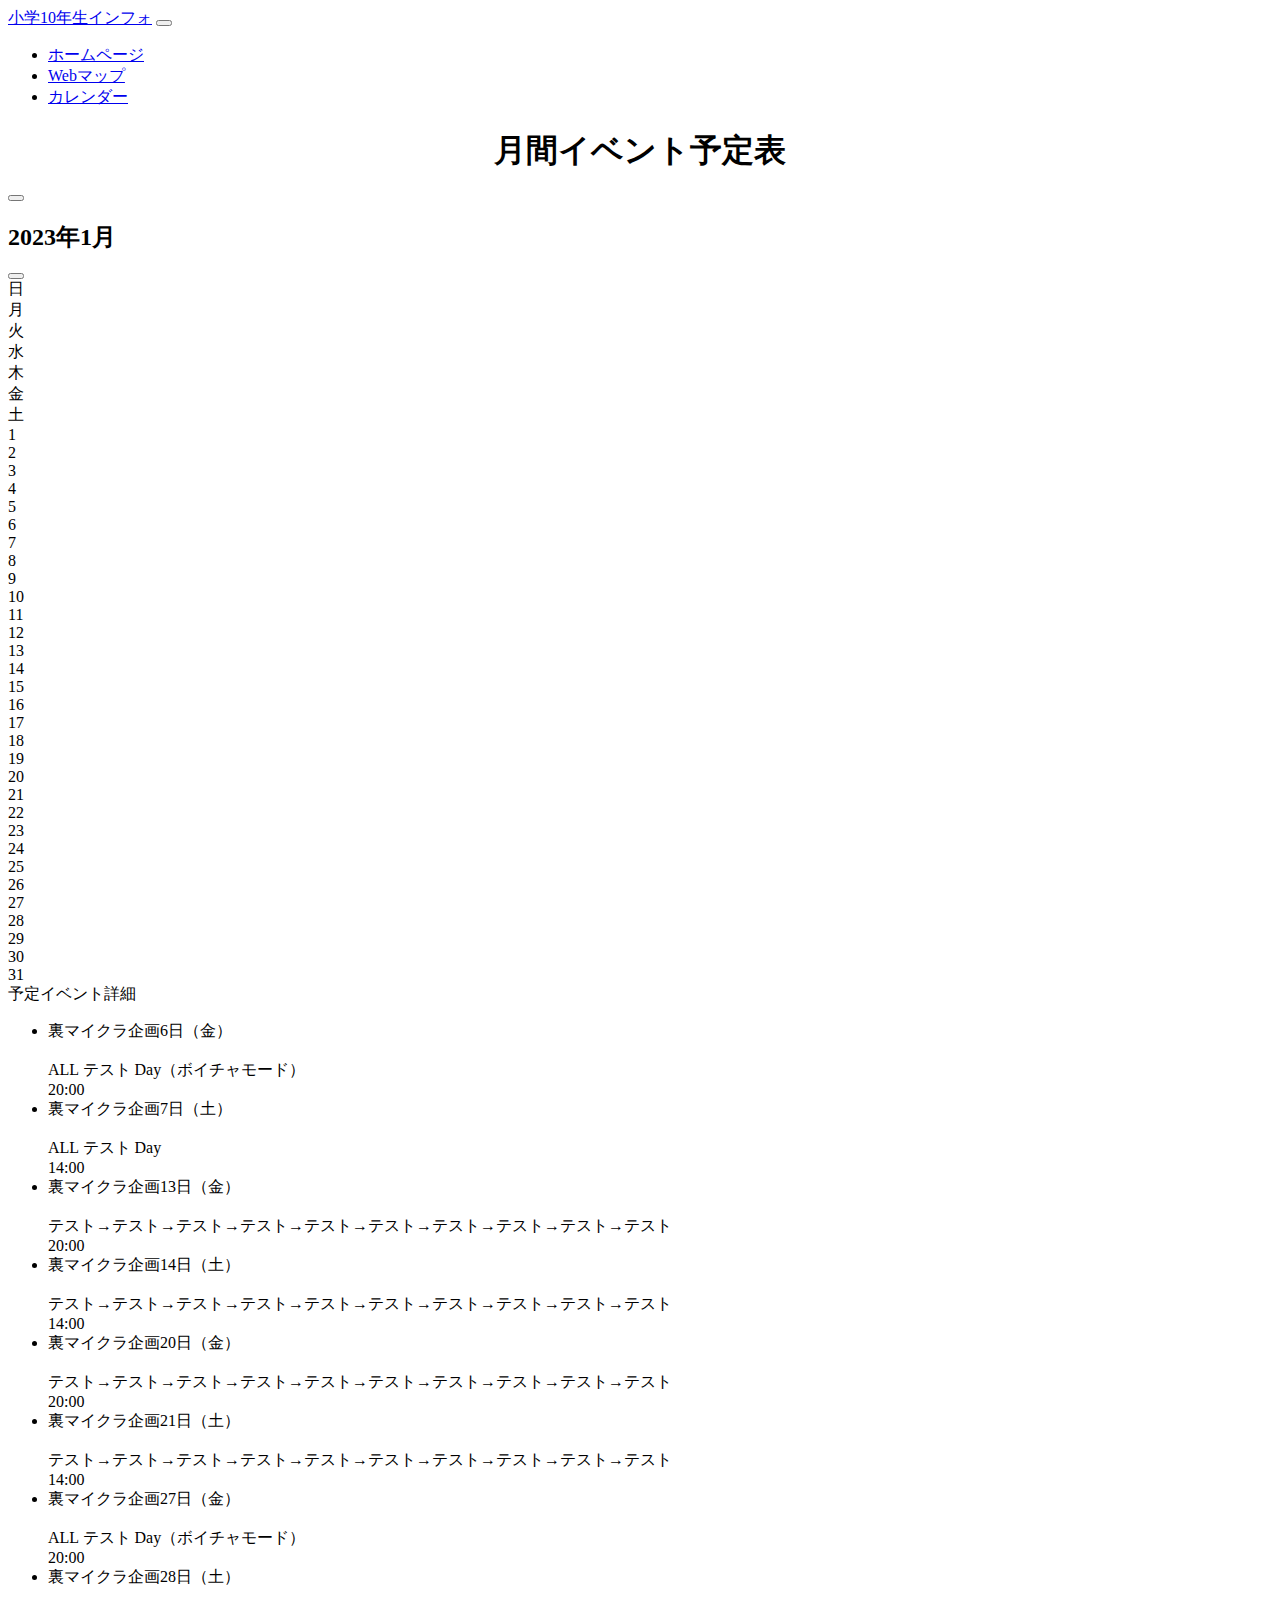
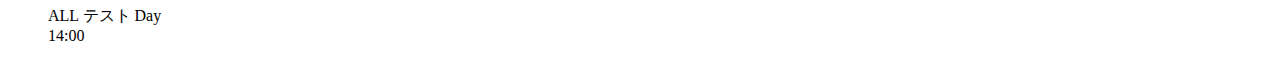
==== calendar/calendar.html @ 7576710d "Create calendar.html" ====
<html lang="jp">

<head>
    <meta charset="UTF-8">
    <meta name="viewport" content="width=device-width, initial-scale=1.0">
    <meta http-equiv="X-UA-Compatible" content="ie=edge">
    <title>小学10年生イベントカレンダー</title>
    <link rel="stylesheet" href="https://stackpath.bootstrapcdn.com/bootstrap/4.5.0/css/bootstrap.min.css"
        integrity="sha384-9aIt2nRpC12Uk9gS9baDl411NQApFmC26EwAOH8WgZl5MYYxFfc+NcPb1dKGj7Sk" crossorigin="anonymous">
    <link href="https://cdn.jsdelivr.net/npm/bootstrap@5.0.0-beta1/dist/css/bootstrap.min.css" rel="stylesheet"
        integrity="sha384-giJF6kkoqNQ00vy+HMDP7azOuL0xtbfIcaT9wjKHr8RbDVddVHyTfAAsrekwKmP1" crossorigin="anonymous">
    <link rel="stylesheet" href="./css/cal.css">
    <meta name="viewport" content="width=device-width, initial-scale=1">
</head>

<body>
    <nav class="navbar navbar-expand-lg navbar-dark bg-dark">
        <div class="container-fluid">
            <a class="navbar-brand" href="https://kaitokid3rd.github.io/app.10th-grade/">小学10年生インフォ</a>
            <button class="navbar-toggler" type="button" data-bs-toggle="collapse"
                data-bs-target="#navbarSupportedContent" aria-controls="navbarSupportedContent" aria-expanded="false"
                aria-label="Toggle navigation">
                <span class="navbar-toggler-icon"></span>
            </button>
            <div class="collapse navbar-collapse" id="navbarSupportedContent">
                <ul class="navbar-nav me-auto mb-2 mb-lg-0">
                    <li class="nav-item">
                        <a class="nav-link" href="https://ratami.com">ホームページ</a>
                    </li>
                    <li class="nav-item">
                        <a class="nav-link" href="https://map.ratami.com">Webマップ</a>
                    </li>
                    <li class="nav-item">
                        <a class="nav-link" href="https://app.ratami.com/calendar/calendar.html">カレンダー</a>
                    </li>
                </ul>
            </div>
        </div>
    </nav>
    <div class="main-container-wrapper">
        <main>
            <h1
                style="color:black; text-align:center;font-size: 2rem;   -webkit-font-smoothing: antialiased; font-family: 'Montserrat', sans-serif; text-rendering: optimizeLegibility;">
                月間イベント予定表</h1>
            <div class="calendar-container">
                <div class="calendar-container__header"><button
                        class="calendar-container__btn calendar-container__btn--left" title="Previous"><i
                            class="icon ion-ios-arrow-back"></i></button>
                    <h2 class="calendar-container__title">2023年1月</h2><button
                        class="calendar-container__btn calendar-container__btn--right" title="Next"><i
                            class="icon ion-ios-arrow-forward"></i></button>
                </div>
                <div class="calendar-container__body">
                    <div class="calendar-table">
                        <div class="calendar-table__header">
                            <div class="calendar-table__row">
                                <div class="calendar-table__col">日</div>
                                <div class="calendar-table__col">月</div>
                                <div class="calendar-table__col">火</div>
                                <div class="calendar-table__col">水</div>
                                <div class="calendar-table__col">木</div>
                                <div class="calendar-table__col">金</div>
                                <div class="calendar-table__col">土</div>
                            </div>
                        </div>
                        <div class="calendar-table__body">
                            <div class="calendar-table__row">
                                <div class="calendar-table__col">
                                    <div class="calendar-table__item"><span>1</span></div>
                                </div>
                                <div class="calendar-table__col">
                                    <div class="calendar-table__item"><span>2</span></div>
                                </div>
                                <div class="calendar-table__col">
                                    <div class="calendar-table__item"><span>3</span></div>
                                </div>
                                <div class="calendar-table__col">
                                    <div class="calendar-table__item"><span>4</span></div>
                                </div>
                                <div class="calendar-table__col">
                                    <div class="calendar-table__item"><span>5</span></div>
                                </div>
                                <div class="calendar-table__col  calendar-table__event">
                                    <div class="calendar-table__item" data-toggle="modal" data-target="#modal6">
                                        <span>6</span></div>
                                </div>
                                <div class="calendar-table__col  calendar-table__event">
                                    <div class="calendar-table__item" data-toggle="modal" data-target="#modal7">
                                        <span>7</span></div>
                                </div>
                            </div>
                            <div class="calendar-table__row">
                                <div class="calendar-table__col">
                                    <div class="calendar-table__item"><span>8</span></div>
                                </div>
                                <div class="calendar-table__col">
                                    <div class="calendar-table__item"><span>9</span></div>
                                </div>
                                <div class="calendar-table__col">
                                    <div class="calendar-table__item"><span>10</span></div>
                                </div>
                                <div class="calendar-table__col">
                                    <div class="calendar-table__item"><span>11</span></div>
                                </div>
                                <div class="calendar-table__col">
                                    <div class="calendar-table__item"><span>12</span></div>
                                </div>
                                <div class="calendar-table__col  calendar-table__event">
                                    <div class="calendar-table__item" data-toggle="modal" data-target="#modal13">
                                        <span>13</span></div>
                                </div>
                                <div class="calendar-table__col  calendar-table__event">
                                    <div class="calendar-table__item" data-toggle="modal" data-target="#modal14">
                                        <span>14</span></div>
                                </div>
                            </div>
                            <div class="calendar-table__row">
                                <div class="calendar-table__col">
                                    <div class="calendar-table__item"><span>15</span></div>
                                </div>
                                <div class="calendar-table__col">
                                    <div class="calendar-table__item"><span>16</span></div>
                                </div>
                                <div class="calendar-table__col">
                                    <div class="calendar-table__item"><span>17</span></div>
                                </div>
                                <div class="calendar-table__col">
                                    <div class="calendar-table__item"><span>18</span></div>
                                </div>
                                <div class="calendar-table__col">
                                    <div class="calendar-table__item"><span>19</span></div>
                                </div>
                                <div class="calendar-table__col  calendar-table__event">
                                    <div class="calendar-table__item" data-toggle="modal" data-target="#modal20">
                                        <span>20</span></div>
                                </div>
                                <div class="calendar-table__col  calendar-table__event">
                                    <div class="calendar-table__item" data-toggle="modal" data-target="#modal21">
                                        <span>21</span></div>
                                </div>
                            </div>
                            <div class="calendar-table__row">
                                <div class="calendar-table__col">
                                    <div class="calendar-table__item"><span>22</span></div>
                                </div>
                                <div class="calendar-table__col">
                                    <div class="calendar-table__item"><span>23</span></div>
                                </div>
                                <div class="calendar-table__col">
                                    <div class="calendar-table__item"><span>24</span></div>
                                </div>
                                <div class="calendar-table__col">
                                    <div class="calendar-table__item"><span>25</span></div>
                                </div>
                                <div class="calendar-table__col">
                                    <div class="calendar-table__item"><span>26</span></div>
                                </div>
                                <div class="calendar-table__col  calendar-table__event">
                                    <div class="calendar-table__item" data-toggle="modal" data-target="#modal27">
                                        <span>27</span></div>
                                </div>
                                <div class="calendar-table__col  calendar-table__event">
                                    <div class="calendar-table__item" data-toggle="modal" data-target="#modal28">
                                        <span>28</span></div>
                                </div>
                            </div>
                            <div class="calendar-table__row">
                                <div class="calendar-table__col">
                                    <div class="calendar-table__item"><span>29</span></div>
                                </div>
                                <div class="calendar-table__col">
                                    <div class="calendar-table__item"><span>30</span></div>
                                </div>
                                <div class="calendar-table__col">
                                    <div class="calendar-table__item"><span>31</span></div>
                                </div>
                                <div class="calendar-table__col">
                                    <div class="calendar-table__item"><span></span></div>
                                </div>
                                <div class="calendar-table__col">
                                    <div class="calendar-table__item"><span></span></div>
                                </div>
                                <div class="calendar-table__col">
                                    <div class="calendar-table__item"><span></span></div>
                                </div>
                                <div class="calendar-table__col">
                                    <div class="calendar-table__item"><span></span></div>
                                </div>
                            </div>
                            <div class="calendar-table__row"></div>
                        </div>
                    </div>
                </div>
            </div>
            <div class="events-container"><span class="events__title">予定イベント詳細</span>
                <ul class="events__list">
                    <li class="events__item">
                        <div class="events__item--left"><span class="events__name"> 裏マイクラ企画</span><span
                                class="events__date">6日（金）<br><br>ALL テスト Day（ボイチャモード）</span></div><span
                            class="events__tag">20:00</span>
                    </li>
                    <li class="events__item">
                        <div class="events__item--left"><span class="events__name"> 裏マイクラ企画</span><span
                                class="events__date">7日（土）<br><br>ALL テスト Day</span></div><span
                            class="events__tag">14:00</span>
                    </li>
                    <li class="events__item">
                        <div class="events__item--left"><span class="events__name"> 裏マイクラ企画</span><span
                                class="events__date">13日（金）<br><br>テスト→テスト→テスト→テスト→テスト→テスト→テスト→テスト→テスト→テスト</span></div>
                        <span class="events__tag">20:00</span>
                    </li>
                    <li class="events__item">
                        <div class="events__item--left"><span class="events__name"> 裏マイクラ企画</span><span
                                class="events__date">14日（土）<br><br>テスト→テスト→テスト→テスト→テスト→テスト→テスト→テスト→テスト→テスト</span></div>
                        <span class="events__tag">14:00</span>
                    </li>
                    <li class="events__item">
                        <div class="events__item--left"><span class="events__name"> 裏マイクラ企画</span><span
                                class="events__date">20日（金）<br><br>テスト→テスト→テスト→テスト→テスト→テスト→テスト→テスト→テスト→テスト</span></div><span
                            class="events__tag">20:00</span>
                    </li>
                    <li class="events__item">
                        <div class="events__item--left"><span class="events__name"> 裏マイクラ企画</span><span
                                class="events__date">21日（土）<br><br>テスト→テスト→テスト→テスト→テスト→テスト→テスト→テスト→テスト→テスト</span></div>
                        <span class="events__tag">14:00</span>
                    </li>
                    <li class="events__item">
                        <div class="events__item--left"><span class="events__name"> 裏マイクラ企画</span><span
                                class="events__date">27日（金）<br><br>ALL テスト Day（ボイチャモード）</span></div><span
                            class="events__tag">20:00</span>
                    </li>
                    <li class="events__item">
                        <div class="events__item--left"><span class="events__name"> 裏マイクラ企画</span><span
                                class="events__date">28日（土）<br><br>ALL テスト Day</span></div><span
                            class="events__tag">14:00</span>
                    </li>
                </ul>
            </div>
        </main>
    </div>
    <script src="https://cdn.jsdelivr.net/npm/bootstrap@5.0.0-beta1/dist/js/bootstrap.bundle.min.js"
        integrity="sha384-ygbV9kiqUc6oa4msXn9868pTtWMgiQaeYH7/t7LECLbyPA2x65Kgf80OJFdroafW" crossorigin="anonymous"
        type="e45af5068cc6cfed7829a594-text/javascript"></script>
    <script src="https://code.jquery.com/jquery-3.5.1.slim.min.js"
        integrity="sha384-DfXdz2htPH0lsSSs5nCTpuj/zy4C+OGpamoFVy38MVBnE+IbbVYUew+OrCXaRkfj" crossorigin="anonymous"
        type="e45af5068cc6cfed7829a594-text/javascript"></script>
    <script src="https://cdn.jsdelivr.net/npm/popper.js@1.16.0/dist/umd/popper.min.js"
        integrity="sha384-Q6E9RHvbIyZFJoft+2mJbHaEWldlvI9IOYy5n3zV9zzTtmI3UksdQRVvoxMfooAo" crossorigin="anonymous"
        type="e45af5068cc6cfed7829a594-text/javascript"></script>
    <script src="https://stackpath.bootstrapcdn.com/bootstrap/4.5.0/js/bootstrap.min.js"
        integrity="sha384-OgVRvuATP1z7JjHLkuOU7Xw704+h835Lr+6QL9UvYjZE3Ipu6Tp75j7Bh/kR0JKI" crossorigin="anonymous"
        type="e45af5068cc6cfed7829a594-text/javascript"></script>
</body>

</html>
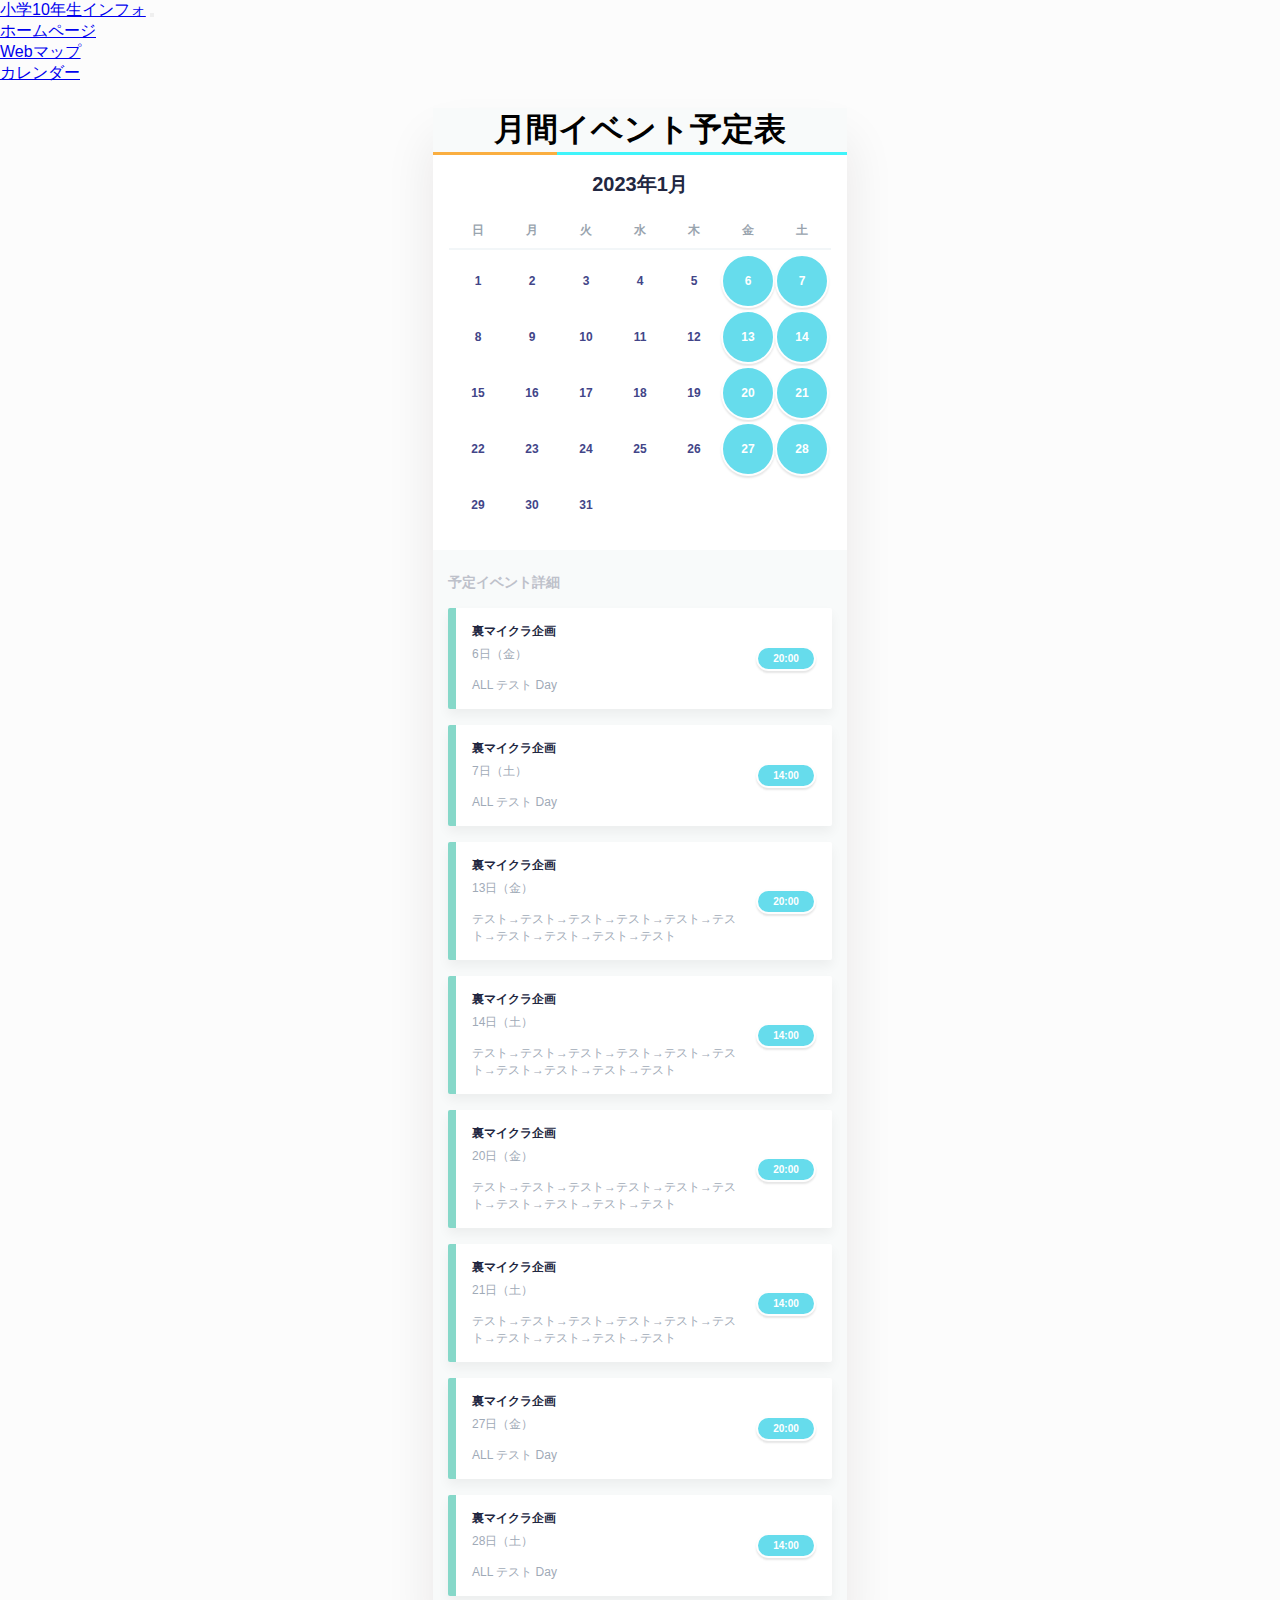
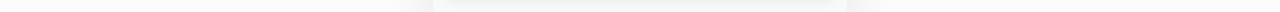
==== commit 8e5e8fd7: "Update calendar.html" ====
--- a/calendar/calendar.html
+++ b/calendar/calendar.html
@@ -25,13 +25,13 @@
             <div class="collapse navbar-collapse" id="navbarSupportedContent">
                 <ul class="navbar-nav me-auto mb-2 mb-lg-0">
                     <li class="nav-item">
-                        <a class="nav-link" href="https://ratami.com">ホームページ</a>
+                        <a class="nav-link" href="https://kaitokid3rd.github.io/10th-grade/">ホームページ</a>
                     </li>
                     <li class="nav-item">
-                        <a class="nav-link" href="https://map.ratami.com">Webマップ</a>
+                        <a class="nav-link" href="https://kaitokid3rd.github.io/map.10th-grade/">Webマップ</a>
                     </li>
                     <li class="nav-item">
-                        <a class="nav-link" href="https://app.ratami.com/calendar/calendar.html">カレンダー</a>
+                        <a class="nav-link" href="https://kaitokid3rd.github.io/app.10th-grade/calendar/calendar.html">カレンダー</a>
                     </li>
                 </ul>
             </div>
@@ -196,7 +196,7 @@
                 <ul class="events__list">
                     <li class="events__item">
                         <div class="events__item--left"><span class="events__name"> 裏マイクラ企画</span><span
-                                class="events__date">6日（金）<br><br>ALL テスト Day（ボイチャモード）</span></div><span
+                                class="events__date">6日（金）<br><br>ALL テスト Day</span></div><span
                             class="events__tag">20:00</span>
                     </li>
                     <li class="events__item">
@@ -226,7 +226,7 @@
                     </li>
                     <li class="events__item">
                         <div class="events__item--left"><span class="events__name"> 裏マイクラ企画</span><span
-                                class="events__date">27日（金）<br><br>ALL テスト Day（ボイチャモード）</span></div><span
+                                class="events__date">27日（金）<br><br>ALL テスト Day</span></div><span
                             class="events__tag">20:00</span>
                     </li>
                     <li class="events__item">
--- a/calendar/css/cal.css
+++ b/calendar/css/cal.css
@@ -0,0 +1,350 @@
+* {
+    margin: 0;
+    padding: 0;
+    box-sizing: border-box
+}
+
+html,
+body {
+    height: 100%
+}
+
+body {
+    -webkit-font-smoothing: antialiased;
+    font-family: montserrat, sans-serif;
+    text-rendering: optimizeLegibility;
+    background: #fcfcfc
+}
+
+.mock-up-link {
+    display: none
+}
+
+@media(min-width:768px) {
+    .mock-up-link {
+        display: block
+    }
+}
+
+.main-container-wrapper {
+    background-color: #f8fafa;
+    min-width: 320px;
+    min-height: 568px;
+    max-width: 414px;
+    overflow-y: auto
+}
+
+@media(min-width:415px) {
+    .main-container-wrapper {
+        -moz-box-shadow: 0 32px 47px rgba(32, 23, 23, .09);
+        -webkit-box-shadow: 0 32px 47px rgba(32, 23, 23, .09);
+        box-shadow: 0 32px 47px rgba(32, 23, 23, .09);
+        margin: 24px auto
+    }
+}
+
+header {
+    background-color: #fff;
+    display: flex;
+    height: 58px;
+    justify-content: space-between;
+    overflow: hidden;
+    position: relative
+}
+
+.header__btn {
+    background-color: #86d8c9;
+    border: 2px solid #fff;
+    border-radius: 50%;
+    -moz-box-shadow: 0 2px 2px rgba(0, 0, 0, .1);
+    -webkit-box-shadow: 0 2px 2px rgba(0, 0, 0, .1);
+    box-shadow: 0 2px 2px rgba(0, 0, 0, .1);
+    cursor: pointer;
+    height: 80px;
+    padding-top: 18px;
+    position: absolute;
+    top: -25px;
+    width: 80px
+}
+
+.header__btn:hover,
+.header__btn:focus {
+    background: #67cebb;
+    transition: all .3s ease-in;
+    outline: none
+}
+
+.header__btn .icon {
+    display: inline-block
+}
+
+.header__btn--left {
+    left: -25px;
+    padding-left: 38px;
+    text-align: left
+}
+
+.header__btn--right {
+    padding-right: 32px;
+    right: -25px;
+    text-align: right
+}
+
+.calendar-container {
+    background-color: #fff;
+    padding: 16px;
+    margin-bottom: 24px
+}
+
+.calendar-container__header {
+    display: flex;
+    justify-content: space-between
+}
+
+.calendar-container__btn {
+    background: 0 0;
+    border: 0;
+    cursor: pointer;
+    font-size: 16px;
+    outline: none;
+    color: #e9e8e8
+}
+
+.calendar-container__btn:hover,
+.calendar-container__btn:focus {
+    color: #9faab7;
+    transition: all .3s ease-in
+}
+
+.calendar-container__title {
+    color: #222741;
+    font-size: 20px;
+    font-weight: 700
+}
+
+.calendar-table {
+    margin-top: 12px;
+    width: 100%
+}
+
+.calendar-table__item {
+    border: 2px solid transparent;
+    border-radius: 50%;
+    color: #424588;
+    font-size: 12px;
+    font-weight: 700;
+    width: 100%;
+    height: 100%;
+    display: flex;
+    align-items: center;
+    justify-content: center;
+    cursor: pointer
+}
+
+.calendar-table__item:hover {
+    background: #f8fafa;
+    -moz-box-shadow: 0 2px 2px rgba(0, 0, 0, .1);
+    -webkit-box-shadow: 0 2px 2px rgba(0, 0, 0, .1);
+    box-shadow: 0 2px 2px rgba(0, 0, 0, .1);
+    transition: .2s all ease-in
+}
+
+.calendar-table__row {
+    display: flex;
+    justify-content: center
+}
+
+.calendar-table__header {
+    border-bottom: 2px solid #f2f6f8;
+    margin-bottom: 4px
+}
+
+.calendar-table__header .calendar-table__col {
+    display: inline-block;
+    color: #99a4ae;
+    font-size: 12px;
+    font-weight: 700;
+    padding: 12px 3px;
+    text-align: center;
+    text-transform: uppercase;
+    width: 40px;
+    height: 38px
+}
+
+@media(min-width:360px) {
+    .calendar-table__header .calendar-table__col {
+        width: 46px
+    }
+}
+
+@media(min-width:410px) {
+    .calendar-table__header .calendar-table__col {
+        width: 54px
+    }
+}
+
+.calendar-table__body .calendar-table__col {
+    width: 40px;
+    height: 42px;
+    padding-bottom: 2px
+}
+
+@media(min-width:360px) {
+    .calendar-table__body .calendar-table__col {
+        width: 46px;
+        height: 48px
+    }
+}
+
+@media(min-width:410px) {
+    .calendar-table__body .calendar-table__col {
+        width: 54px;
+        height: 56px
+    }
+}
+
+.calendar-table__today .calendar-table__item {
+    border-color: #fefefe;
+    background-color: #f2f6f8;
+    -moz-box-shadow: 0 2px 2px rgba(0, 0, 0, .1);
+    -webkit-box-shadow: 0 2px 2px rgba(0, 0, 0, .1);
+    box-shadow: 0 2px 2px rgba(0, 0, 0, .1)
+}
+
+.calendar-table__event .calendar-table__item {
+    background-color: #66dcec;
+    border-color: #fefefe;
+    -moz-box-shadow: 0 2px 2px rgba(0, 0, 0, .1);
+    -webkit-box-shadow: 0 2px 2px rgba(0, 0, 0, .1);
+    box-shadow: 0 2px 2px rgba(0, 0, 0, .1);
+    color: #fff
+}
+
+.calendar-table__event--long {
+    overflow-x: hidden
+}
+
+.calendar-table__event--long .calendar-table__item {
+    border-radius: 0;
+    border-width: 2px 0
+}
+
+.calendar-table__event--start .calendar-table__item {
+    border-left: 2px solid #fff;
+    border-radius: 50% 0 0 50%
+}
+
+.calendar-table__event--start.calendar-table__col:last-child .calendar-table__item {
+    border-width: 2px
+}
+
+.calendar-table__event--end .calendar-table__item {
+    border-right: 2px solid #fff;
+    border-radius: 0 50% 50% 0
+}
+
+.calendar-table__event--end.calendar-table__col:first-child .calendar-table__item {
+    border-width: 2px
+}
+
+.calendar-table__inactive .calendar-table__item {
+    color: #dcdce3;
+    cursor: default
+}
+
+.calendar-table__inactive .calendar-table__item:hover {
+    background: 0 0;
+    box-shadow: none
+}
+
+.calendar-table__inactive.calendar-table__event .calendar-table__item {
+    color: #fff;
+    opacity: .25
+}
+
+.calendar-table__inactive.calendar-table__event .calendar-table__item:hover {
+    background: #66dcec;
+    -moz-box-shadow: 0 2px 2px rgba(0, 0, 0, .1);
+    -webkit-box-shadow: 0 2px 2px rgba(0, 0, 0, .1);
+    box-shadow: 0 2px 2px rgba(0, 0, 0, .1)
+}
+
+.events-container {
+    padding: 0 15px
+}
+
+.events__title {
+    color: #bec1ca;
+    display: inline-block;
+    font-size: 14px;
+    font-weight: 600;
+    margin-bottom: 16px
+}
+
+.events__tag {
+    background: #66dcec;
+    border: 2px solid #fefefe;
+    -moz-box-shadow: 0 2px 2px rgba(0, 0, 0, .1);
+    -webkit-box-shadow: 0 2px 2px rgba(0, 0, 0, .1);
+    box-shadow: 0 2px 2px rgba(0, 0, 0, .1);
+    border-radius: 20px;
+    color: #fff;
+    font-size: 10px;
+    font-weight: 600;
+    width: 60px;
+    margin-left: 16px;
+    padding: 5px 2px;
+    text-align: center
+}
+
+.events__tag--highlighted {
+    background: #fdca40
+}
+
+.events__item {
+    background: #fff;
+    border-left: 8px solid #86d8c9;
+    border-radius: 2px;
+    -moz-box-shadow: 0 6px 12px rgba(0, 0, 0, .05);
+    -webkit-box-shadow: 0 6px 12px rgba(0, 0, 0, .05);
+    box-shadow: 0 6px 12px rgba(0, 0, 0, .05);
+    padding: 15px 16px;
+    display: flex;
+    justify-content: space-between;
+    align-items: center;
+    margin-bottom: 16px
+}
+
+.events__item--left {
+    width: calc(100% - 76px)
+}
+
+.events__name {
+    font-size: 12px;
+    font-weight: 700;
+    color: #222741;
+    display: block;
+    margin-bottom: 6px
+}
+
+.events__date {
+    font-size: 12px;
+    color: #9faab7;
+    display: inline-block
+}
+
+h1 {
+    font-size: 3.5rem;
+    border-bottom: solid 3px #40f4fa;
+    position: relative;
+    color: #fff
+}
+
+h1:after {
+    position: absolute;
+    content: " ";
+    display: block;
+    border-bottom: solid 3px #faae40;
+    bottom: -3px;
+    width: 30%
+}
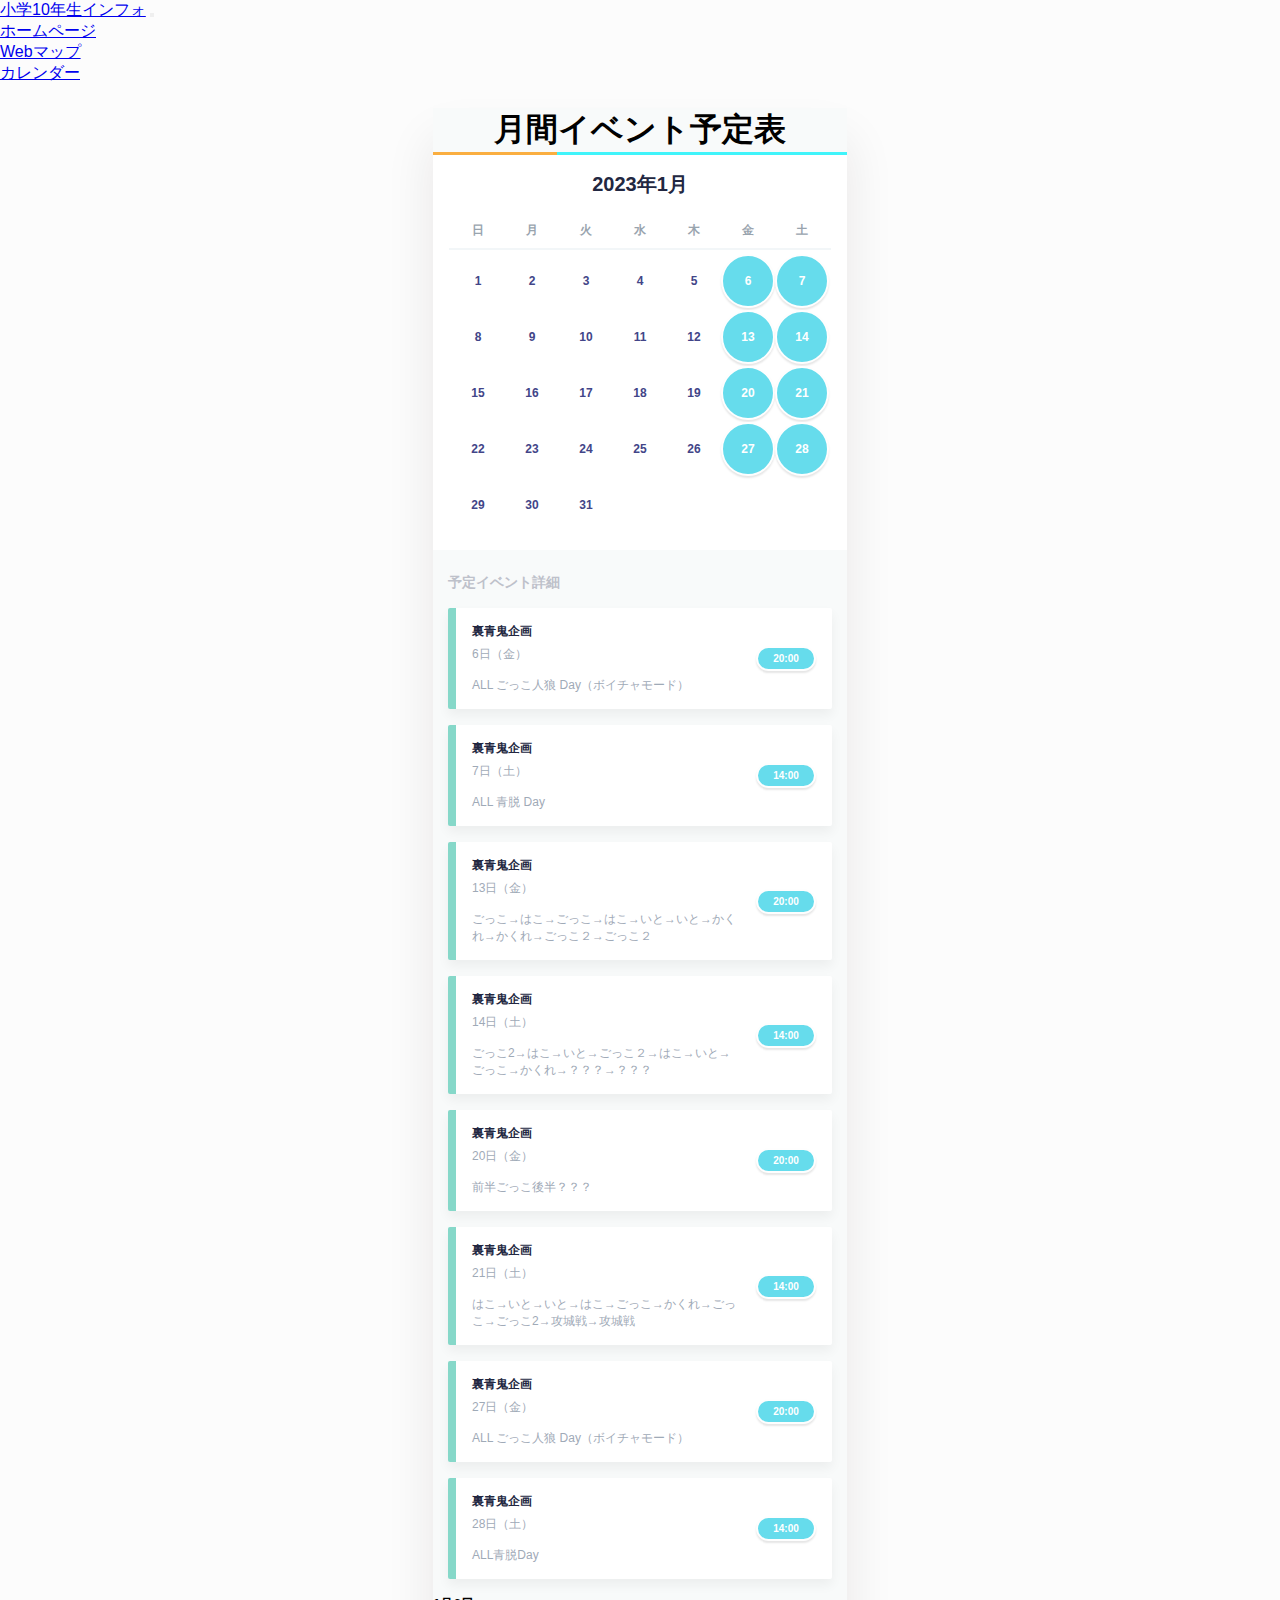
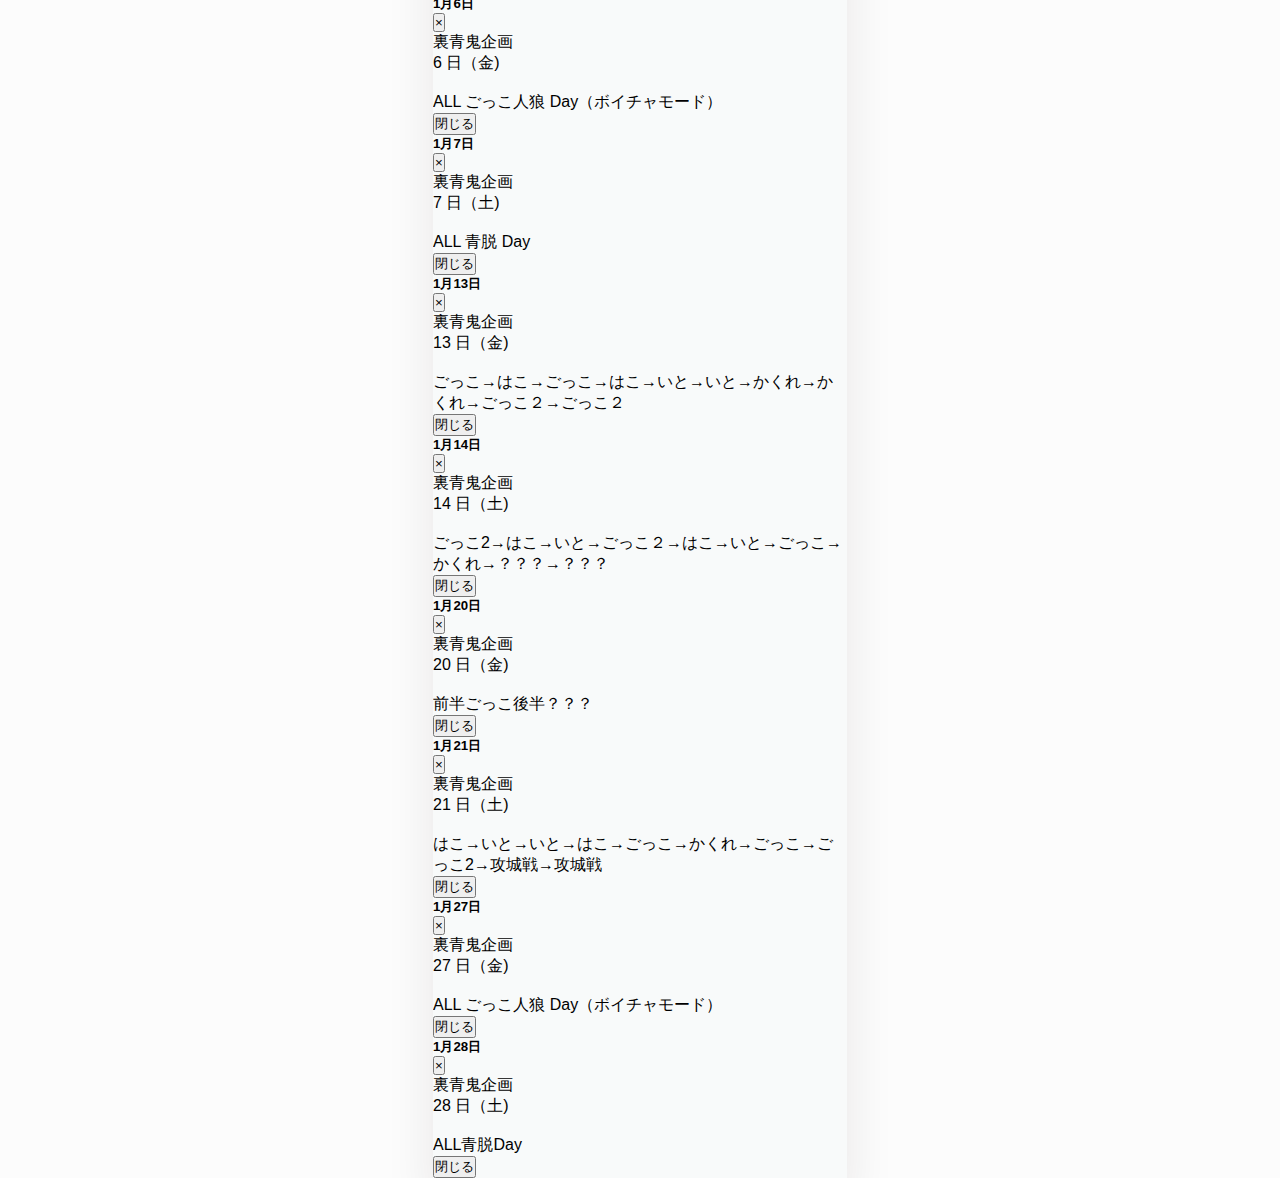
==== commit e53b332f: "Update calendar.html" ====
--- a/calendar/calendar.html
+++ b/calendar/calendar.html
@@ -195,61 +195,161 @@
             <div class="events-container"><span class="events__title">予定イベント詳細</span>
                 <ul class="events__list">
                     <li class="events__item">
-                        <div class="events__item--left"><span class="events__name"> 裏マイクラ企画</span><span
-                                class="events__date">6日（金）<br><br>ALL テスト Day</span></div><span
+                        <div class="events__item--left"><span class="events__name"> 裏青鬼企画</span><span
+                                class="events__date">6日（金）<br><br>ALL ごっこ人狼 Day（ボイチャモード）</span></div><span
                             class="events__tag">20:00</span>
                     </li>
                     <li class="events__item">
-                        <div class="events__item--left"><span class="events__name"> 裏マイクラ企画</span><span
-                                class="events__date">7日（土）<br><br>ALL テスト Day</span></div><span
+                        <div class="events__item--left"><span class="events__name"> 裏青鬼企画</span><span
+                                class="events__date">7日（土）<br><br>ALL 青脱 Day</span></div><span
                             class="events__tag">14:00</span>
                     </li>
                     <li class="events__item">
-                        <div class="events__item--left"><span class="events__name"> 裏マイクラ企画</span><span
-                                class="events__date">13日（金）<br><br>テスト→テスト→テスト→テスト→テスト→テスト→テスト→テスト→テスト→テスト</span></div>
-                        <span class="events__tag">20:00</span>
-                    </li>
-                    <li class="events__item">
-                        <div class="events__item--left"><span class="events__name"> 裏マイクラ企画</span><span
-                                class="events__date">14日（土）<br><br>テスト→テスト→テスト→テスト→テスト→テスト→テスト→テスト→テスト→テスト</span></div>
-                        <span class="events__tag">14:00</span>
-                    </li>
-                    <li class="events__item">
-                        <div class="events__item--left"><span class="events__name"> 裏マイクラ企画</span><span
-                                class="events__date">20日（金）<br><br>テスト→テスト→テスト→テスト→テスト→テスト→テスト→テスト→テスト→テスト</span></div><span
+                        <div class="events__item--left"><span class="events__name"> 裏青鬼企画</span><span
+                                class="events__date">13日（金）<br><br>ごっこ→はこ→ごっこ→はこ→いと→いと→かくれ→かくれ→ごっこ２→ごっこ２</span></div><span
                             class="events__tag">20:00</span>
                     </li>
                     <li class="events__item">
-                        <div class="events__item--left"><span class="events__name"> 裏マイクラ企画</span><span
-                                class="events__date">21日（土）<br><br>テスト→テスト→テスト→テスト→テスト→テスト→テスト→テスト→テスト→テスト</span></div>
-                        <span class="events__tag">14:00</span>
-                    </li>
-                    <li class="events__item">
-                        <div class="events__item--left"><span class="events__name"> 裏マイクラ企画</span><span
-                                class="events__date">27日（金）<br><br>ALL テスト Day</span></div><span
+                        <div class="events__item--left"><span class="events__name"> 裏青鬼企画</span><span
+                                class="events__date">14日（土）<br><br>ごっこ2→はこ→いと→ごっこ２→はこ→いと→ごっこ→かくれ→？？？→？？？</span></div><span
+                            class="events__tag">14:00</span>
+                    </li>
+                    <li class="events__item">
+                        <div class="events__item--left"><span class="events__name"> 裏青鬼企画</span><span
+                                class="events__date">20日（金）<br><br>前半ごっこ後半？？？</span></div><span
                             class="events__tag">20:00</span>
                     </li>
                     <li class="events__item">
-                        <div class="events__item--left"><span class="events__name"> 裏マイクラ企画</span><span
-                                class="events__date">28日（土）<br><br>ALL テスト Day</span></div><span
+                        <div class="events__item--left"><span class="events__name"> 裏青鬼企画</span><span
+                                class="events__date">21日（土）<br><br>はこ→いと→いと→はこ→ごっこ→かくれ→ごっこ→ごっこ2→攻城戦→攻城戦</span></div><span
                             class="events__tag">14:00</span>
                     </li>
+                    <li class="events__item">
+                        <div class="events__item--left"><span class="events__name"> 裏青鬼企画</span><span
+                                class="events__date">27日（金）<br><br>ALL ごっこ人狼 Day（ボイチャモード）</span></div><span
+                            class="events__tag">20:00</span>
+                    </li>
+                    <li class="events__item">
+                        <div class="events__item--left"><span class="events__name"> 裏青鬼企画</span><span
+                                class="events__date">28日（土）<br><br>ALL青脱Day</span></div><span
+                            class="events__tag">14:00</span>
+                    </li>
                 </ul>
+            </div>
+            <div class="modal fade" id="modal6" tabindex="-1" role="dialog" aria-labelledby="label1" aria-hidden="true">
+                <div class="modal-dialog modal-dialog-centered" role="document">
+                    <div class="modal-content">
+                        <div class="modal-header">
+                            <h5 class="modal-title" id="label1">1月6日</h5><button type="button" class="close"
+                                data-dismiss="modal" aria-label="Close"><span aria-hidden="true">&times;</span></button>
+                        </div>
+                        <div class="modal-body">裏青鬼企画<br>6 日（金)<br><br>ALL ごっこ人狼 Day（ボイチャモード） </div>
+                        <div class="modal-footer"><button type="button" class="btn btn-primary"
+                                data-dismiss="modal">閉じる</button></div>
+                    </div>
+                </div>
+            </div>
+            <div class="modal fade" id="modal7" tabindex="-1" role="dialog" aria-labelledby="label1" aria-hidden="true">
+                <div class="modal-dialog modal-dialog-centered" role="document">
+                    <div class="modal-content">
+                        <div class="modal-header">
+                            <h5 class="modal-title" id="label1">1月7日</h5><button type="button" class="close"
+                                data-dismiss="modal" aria-label="Close"><span aria-hidden="true">&times;</span></button>
+                        </div>
+                        <div class="modal-body">裏青鬼企画<br>7 日（土)<br><br>ALL 青脱 Day </div>
+                        <div class="modal-footer"><button type="button" class="btn btn-primary"
+                                data-dismiss="modal">閉じる</button></div>
+                    </div>
+                </div>
+            </div>
+            <div class="modal fade" id="modal13" tabindex="-1" role="dialog" aria-labelledby="label1" aria-hidden="true">
+                <div class="modal-dialog modal-dialog-centered" role="document">
+                    <div class="modal-content">
+                        <div class="modal-header">
+                            <h5 class="modal-title" id="label1">1月13日</h5><button type="button" class="close"
+                                data-dismiss="modal" aria-label="Close"><span aria-hidden="true">&times;</span></button>
+                        </div>
+                        <div class="modal-body">裏青鬼企画<br>13 日（金)<br><br>ごっこ→はこ→ごっこ→はこ→いと→いと→かくれ→かくれ→ごっこ２→ごっこ２ </div>
+                        <div class="modal-footer"><button type="button" class="btn btn-primary"
+                                data-dismiss="modal">閉じる</button></div>
+                    </div>
+                </div>
+            </div>
+            <div class="modal fade" id="modal14" tabindex="-1" role="dialog" aria-labelledby="label1" aria-hidden="true">
+                <div class="modal-dialog modal-dialog-centered" role="document">
+                    <div class="modal-content">
+                        <div class="modal-header">
+                            <h5 class="modal-title" id="label1">1月14日</h5><button type="button" class="close"
+                                data-dismiss="modal" aria-label="Close"><span aria-hidden="true">&times;</span></button>
+                        </div>
+                        <div class="modal-body">裏青鬼企画<br>14 日（土)<br><br>ごっこ2→はこ→いと→ごっこ２→はこ→いと→ごっこ→かくれ→？？？→？？？ </div>
+                        <div class="modal-footer"><button type="button" class="btn btn-primary"
+                                data-dismiss="modal">閉じる</button></div>
+                    </div>
+                </div>
+            </div>
+            <div class="modal fade" id="modal20" tabindex="-1" role="dialog" aria-labelledby="label1" aria-hidden="true">
+                <div class="modal-dialog modal-dialog-centered" role="document">
+                    <div class="modal-content">
+                        <div class="modal-header">
+                            <h5 class="modal-title" id="label1">1月20日</h5><button type="button" class="close"
+                                data-dismiss="modal" aria-label="Close"><span aria-hidden="true">&times;</span></button>
+                        </div>
+                        <div class="modal-body">裏青鬼企画<br>20 日（金)<br><br>前半ごっこ後半？？？ </div>
+                        <div class="modal-footer"><button type="button" class="btn btn-primary"
+                                data-dismiss="modal">閉じる</button></div>
+                    </div>
+                </div>
+            </div>
+            <div class="modal fade" id="modal21" tabindex="-1" role="dialog" aria-labelledby="label1" aria-hidden="true">
+                <div class="modal-dialog modal-dialog-centered" role="document">
+                    <div class="modal-content">
+                        <div class="modal-header">
+                            <h5 class="modal-title" id="label1">1月21日</h5><button type="button" class="close"
+                                data-dismiss="modal" aria-label="Close"><span aria-hidden="true">&times;</span></button>
+                        </div>
+                        <div class="modal-body">裏青鬼企画<br>21 日（土)<br><br>はこ→いと→いと→はこ→ごっこ→かくれ→ごっこ→ごっこ2→攻城戦→攻城戦 </div>
+                        <div class="modal-footer"><button type="button" class="btn btn-primary"
+                                data-dismiss="modal">閉じる</button></div>
+                    </div>
+                </div>
+            </div>
+            <div class="modal fade" id="modal27" tabindex="-1" role="dialog" aria-labelledby="label1" aria-hidden="true">
+                <div class="modal-dialog modal-dialog-centered" role="document">
+                    <div class="modal-content">
+                        <div class="modal-header">
+                            <h5 class="modal-title" id="label1">1月27日</h5><button type="button" class="close"
+                                data-dismiss="modal" aria-label="Close"><span aria-hidden="true">&times;</span></button>
+                        </div>
+                        <div class="modal-body">裏青鬼企画<br>27 日（金)<br><br>ALL ごっこ人狼 Day（ボイチャモード） </div>
+                        <div class="modal-footer"><button type="button" class="btn btn-primary"
+                                data-dismiss="modal">閉じる</button></div>
+                    </div>
+                </div>
+            </div>
+            <div class="modal fade" id="modal28" tabindex="-1" role="dialog" aria-labelledby="label1" aria-hidden="true">
+                <div class="modal-dialog modal-dialog-centered" role="document">
+                    <div class="modal-content">
+                        <div class="modal-header">
+                            <h5 class="modal-title" id="label1">1月28日</h5><button type="button" class="close"
+                                data-dismiss="modal" aria-label="Close"><span aria-hidden="true">&times;</span></button>
+                        </div>
+                        <div class="modal-body">裏青鬼企画<br>28 日（土)<br><br>ALL青脱Day </div>
+                        <div class="modal-footer"><button type="button" class="btn btn-primary"
+                                data-dismiss="modal">閉じる</button></div>
+                    </div>
+                </div>
             </div>
         </main>
     </div>
     <script src="https://cdn.jsdelivr.net/npm/bootstrap@5.0.0-beta1/dist/js/bootstrap.bundle.min.js"
-        integrity="sha384-ygbV9kiqUc6oa4msXn9868pTtWMgiQaeYH7/t7LECLbyPA2x65Kgf80OJFdroafW" crossorigin="anonymous"
-        type="e45af5068cc6cfed7829a594-text/javascript"></script>
+        integrity="sha384-ygbV9kiqUc6oa4msXn9868pTtWMgiQaeYH7/t7LECLbyPA2x65Kgf80OJFdroafW" crossorigin="anonymous"></script>
     <script src="https://code.jquery.com/jquery-3.5.1.slim.min.js"
-        integrity="sha384-DfXdz2htPH0lsSSs5nCTpuj/zy4C+OGpamoFVy38MVBnE+IbbVYUew+OrCXaRkfj" crossorigin="anonymous"
-        type="e45af5068cc6cfed7829a594-text/javascript"></script>
+        integrity="sha384-DfXdz2htPH0lsSSs5nCTpuj/zy4C+OGpamoFVy38MVBnE+IbbVYUew+OrCXaRkfj" crossorigin="anonymous"></script>
     <script src="https://cdn.jsdelivr.net/npm/popper.js@1.16.0/dist/umd/popper.min.js"
-        integrity="sha384-Q6E9RHvbIyZFJoft+2mJbHaEWldlvI9IOYy5n3zV9zzTtmI3UksdQRVvoxMfooAo" crossorigin="anonymous"
-        type="e45af5068cc6cfed7829a594-text/javascript"></script>
+        integrity="sha384-Q6E9RHvbIyZFJoft+2mJbHaEWldlvI9IOYy5n3zV9zzTtmI3UksdQRVvoxMfooAo" crossorigin="anonymous"></script>
     <script src="https://stackpath.bootstrapcdn.com/bootstrap/4.5.0/js/bootstrap.min.js"
-        integrity="sha384-OgVRvuATP1z7JjHLkuOU7Xw704+h835Lr+6QL9UvYjZE3Ipu6Tp75j7Bh/kR0JKI" crossorigin="anonymous"
-        type="e45af5068cc6cfed7829a594-text/javascript"></script>
+        integrity="sha384-OgVRvuATP1z7JjHLkuOU7Xw704+h835Lr+6QL9UvYjZE3Ipu6Tp75j7Bh/kR0JKI" crossorigin="anonymous"></script>
 </body>
 
 </html>
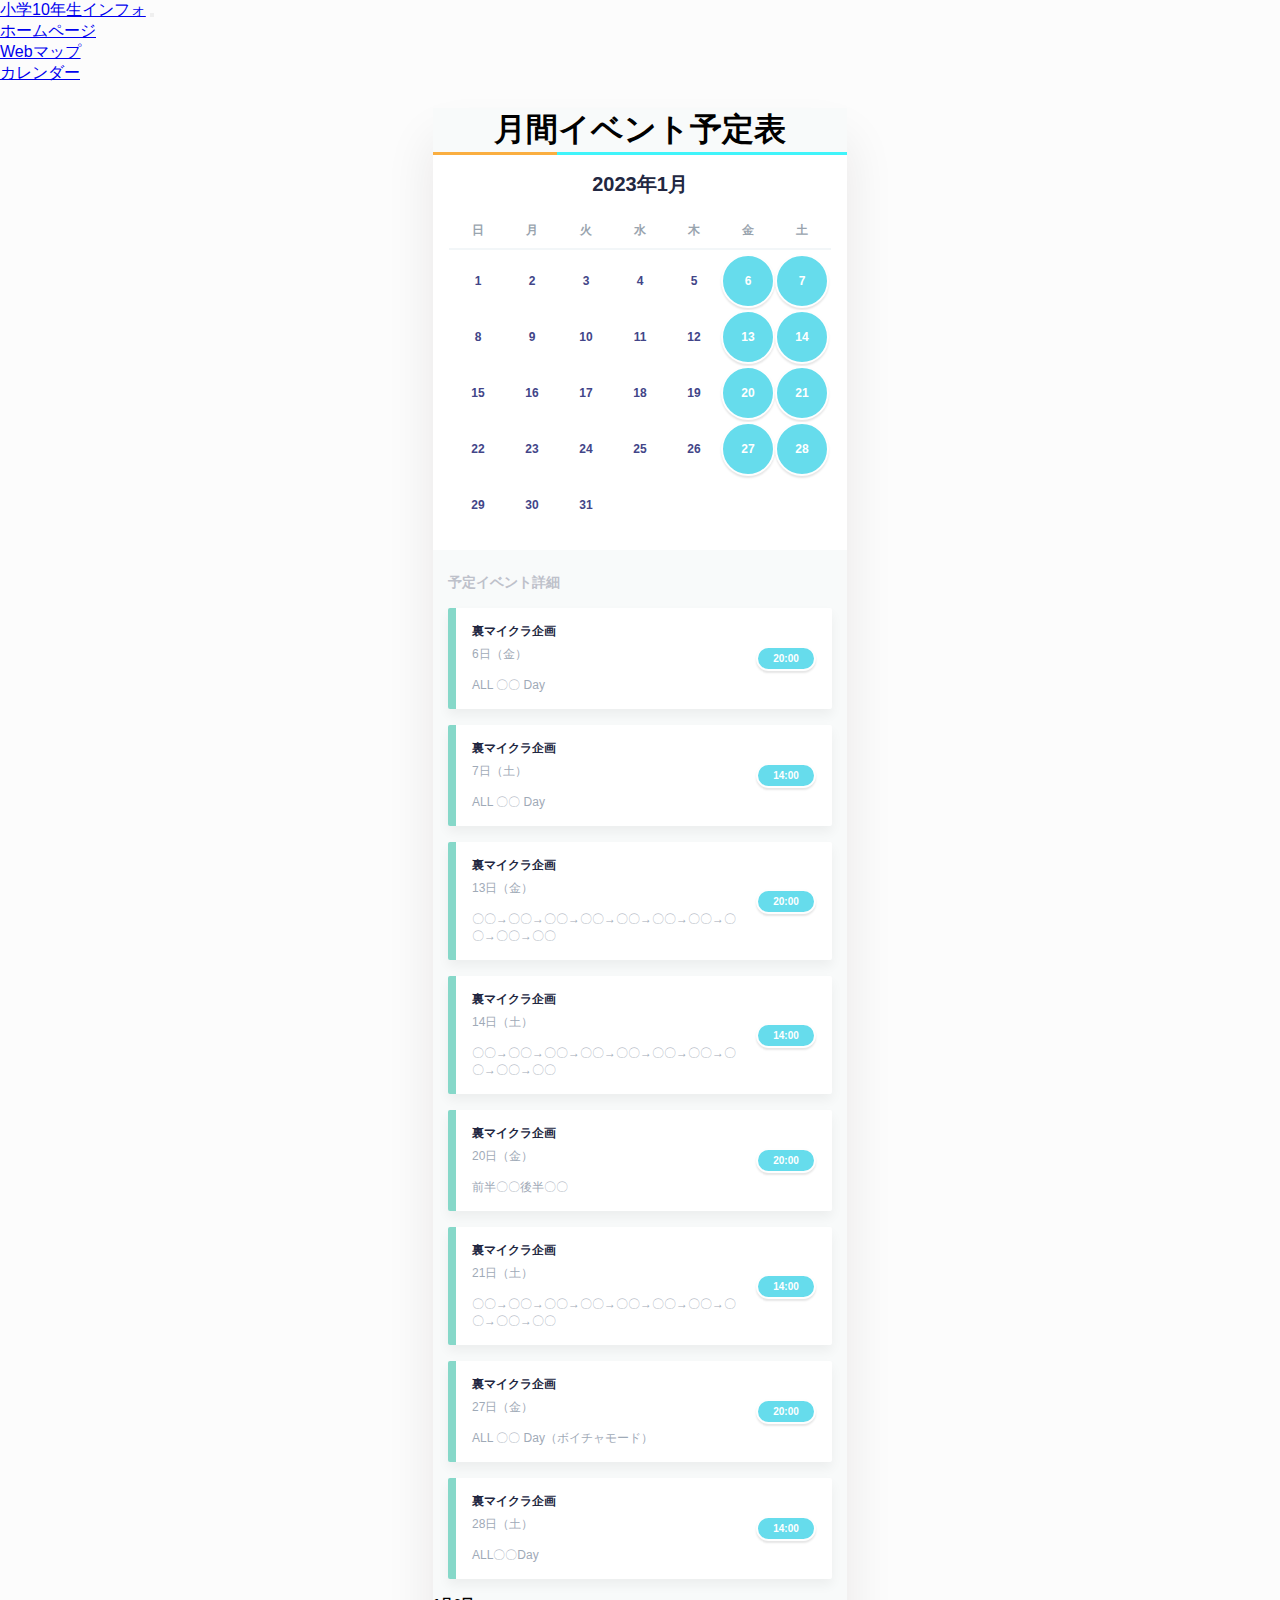
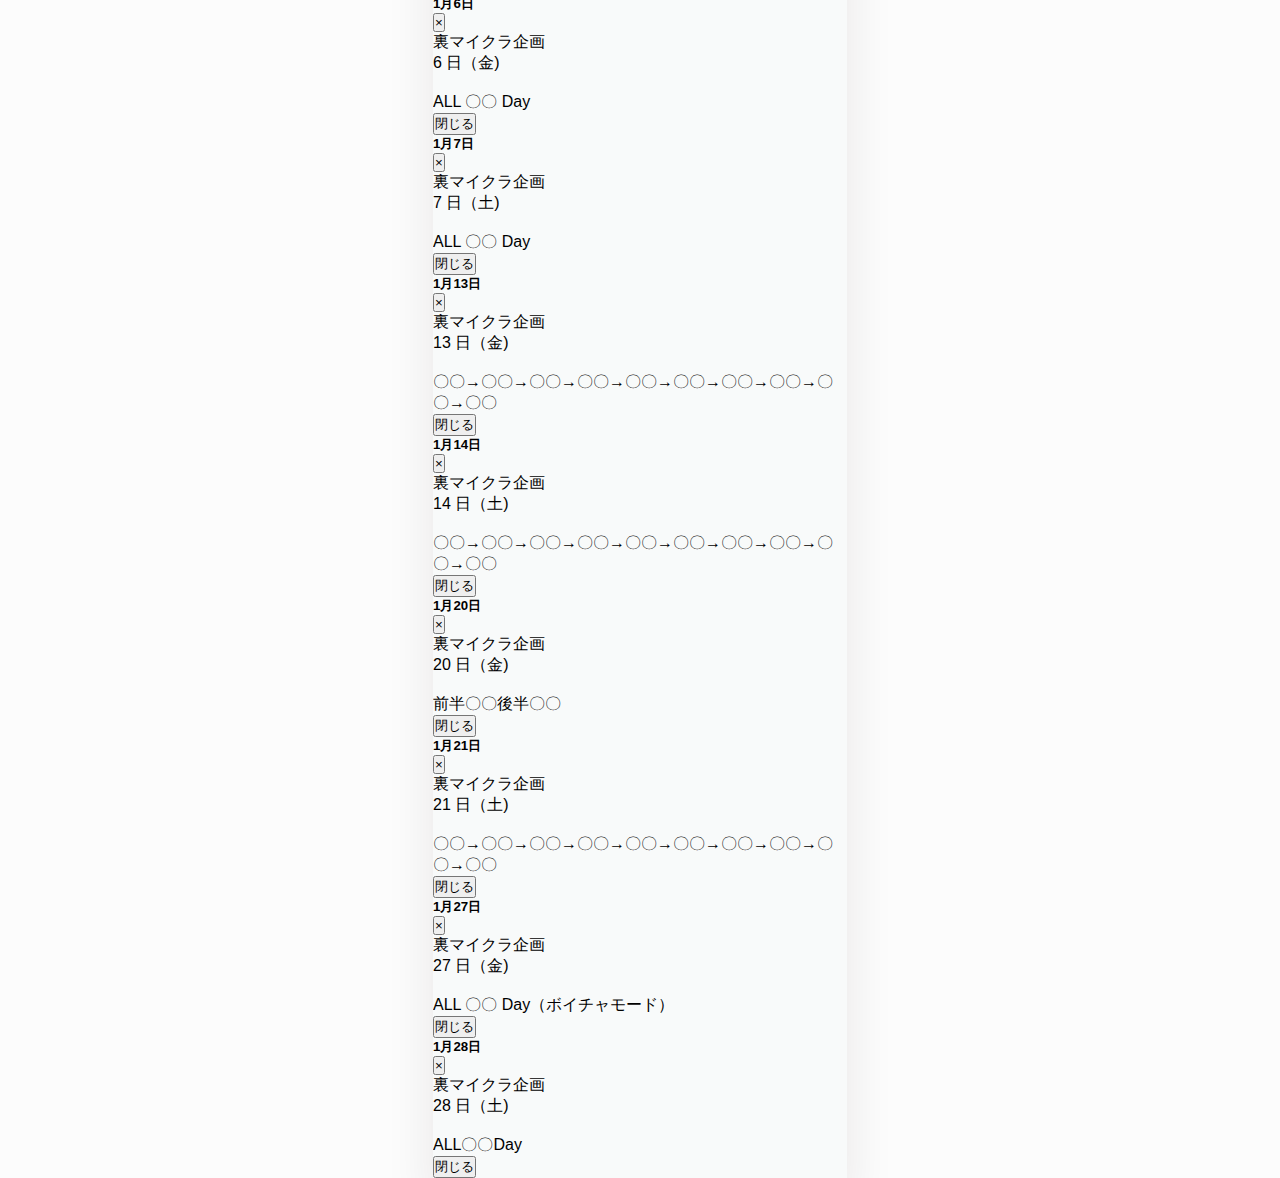
==== commit 5b4d2339: "Update calendar.html" ====
--- a/calendar/calendar.html
+++ b/calendar/calendar.html
@@ -63,6 +63,17 @@
                                 <div class="calendar-table__col">土</div>
                             </div>
                         </div>
+                        <!-- イベントがない日
+                        <div class="calendar-table__col">
+                                    <div class="calendar-table__item"><span>0</span></div>
+                                </div>
+                        -->
+                        
+                        <!-- イベントがある日
+                        <div class="calendar-table__col  calendar-table__event">
+                                    <div class="calendar-table__item" data-toggle="modal" data-target="#modal0">
+                                        <span>0</span></div>
+                        -->
                         <div class="calendar-table__body">
                             <div class="calendar-table__row">
                                 <div class="calendar-table__col">
@@ -195,43 +206,43 @@
             <div class="events-container"><span class="events__title">予定イベント詳細</span>
                 <ul class="events__list">
                     <li class="events__item">
-                        <div class="events__item--left"><span class="events__name"> 裏青鬼企画</span><span
-                                class="events__date">6日（金）<br><br>ALL ごっこ人狼 Day（ボイチャモード）</span></div><span
+                        <div class="events__item--left"><span class="events__name"> 裏マイクラ企画</span><span
+                                class="events__date">6日（金）<br><br>ALL 〇〇 Day</span></div><span
                             class="events__tag">20:00</span>
                     </li>
                     <li class="events__item">
-                        <div class="events__item--left"><span class="events__name"> 裏青鬼企画</span><span
-                                class="events__date">7日（土）<br><br>ALL 青脱 Day</span></div><span
+                        <div class="events__item--left"><span class="events__name"> 裏マイクラ企画</span><span
+                                class="events__date">7日（土）<br><br>ALL 〇〇 Day</span></div><span
                             class="events__tag">14:00</span>
                     </li>
                     <li class="events__item">
-                        <div class="events__item--left"><span class="events__name"> 裏青鬼企画</span><span
-                                class="events__date">13日（金）<br><br>ごっこ→はこ→ごっこ→はこ→いと→いと→かくれ→かくれ→ごっこ２→ごっこ２</span></div><span
+                        <div class="events__item--left"><span class="events__name"> 裏マイクラ企画</span><span
+                                class="events__date">13日（金）<br><br>〇〇→〇〇→〇〇→〇〇→〇〇→〇〇→〇〇→〇〇→〇〇→〇〇</span></div><span
                             class="events__tag">20:00</span>
                     </li>
                     <li class="events__item">
-                        <div class="events__item--left"><span class="events__name"> 裏青鬼企画</span><span
-                                class="events__date">14日（土）<br><br>ごっこ2→はこ→いと→ごっこ２→はこ→いと→ごっこ→かくれ→？？？→？？？</span></div><span
+                        <div class="events__item--left"><span class="events__name"> 裏マイクラ企画</span><span
+                                class="events__date">14日（土）<br><br>〇〇→〇〇→〇〇→〇〇→〇〇→〇〇→〇〇→〇〇→〇〇→〇〇</span></div><span
                             class="events__tag">14:00</span>
                     </li>
                     <li class="events__item">
-                        <div class="events__item--left"><span class="events__name"> 裏青鬼企画</span><span
-                                class="events__date">20日（金）<br><br>前半ごっこ後半？？？</span></div><span
+                        <div class="events__item--left"><span class="events__name"> 裏マイクラ企画</span><span
+                                class="events__date">20日（金）<br><br>前半〇〇後半〇〇</span></div><span
                             class="events__tag">20:00</span>
                     </li>
                     <li class="events__item">
-                        <div class="events__item--left"><span class="events__name"> 裏青鬼企画</span><span
-                                class="events__date">21日（土）<br><br>はこ→いと→いと→はこ→ごっこ→かくれ→ごっこ→ごっこ2→攻城戦→攻城戦</span></div><span
+                        <div class="events__item--left"><span class="events__name"> 裏マイクラ企画</span><span
+                                class="events__date">21日（土）<br><br>〇〇→〇〇→〇〇→〇〇→〇〇→〇〇→〇〇→〇〇→〇〇→〇〇</span></div><span
                             class="events__tag">14:00</span>
                     </li>
                     <li class="events__item">
-                        <div class="events__item--left"><span class="events__name"> 裏青鬼企画</span><span
-                                class="events__date">27日（金）<br><br>ALL ごっこ人狼 Day（ボイチャモード）</span></div><span
+                        <div class="events__item--left"><span class="events__name"> 裏マイクラ企画</span><span
+                                class="events__date">27日（金）<br><br>ALL 〇〇 Day（ボイチャモード）</span></div><span
                             class="events__tag">20:00</span>
                     </li>
                     <li class="events__item">
-                        <div class="events__item--left"><span class="events__name"> 裏青鬼企画</span><span
-                                class="events__date">28日（土）<br><br>ALL青脱Day</span></div><span
+                        <div class="events__item--left"><span class="events__name"> 裏マイクラ企画</span><span
+                                class="events__date">28日（土）<br><br>ALL〇〇Day</span></div><span
                             class="events__tag">14:00</span>
                     </li>
                 </ul>
@@ -243,7 +254,7 @@
                             <h5 class="modal-title" id="label1">1月6日</h5><button type="button" class="close"
                                 data-dismiss="modal" aria-label="Close"><span aria-hidden="true">&times;</span></button>
                         </div>
-                        <div class="modal-body">裏青鬼企画<br>6 日（金)<br><br>ALL ごっこ人狼 Day（ボイチャモード） </div>
+                        <div class="modal-body">裏マイクラ企画<br>6 日（金)<br><br>ALL 〇〇 Day</div>
                         <div class="modal-footer"><button type="button" class="btn btn-primary"
                                 data-dismiss="modal">閉じる</button></div>
                     </div>
@@ -256,7 +267,7 @@
                             <h5 class="modal-title" id="label1">1月7日</h5><button type="button" class="close"
                                 data-dismiss="modal" aria-label="Close"><span aria-hidden="true">&times;</span></button>
                         </div>
-                        <div class="modal-body">裏青鬼企画<br>7 日（土)<br><br>ALL 青脱 Day </div>
+                        <div class="modal-body">裏マイクラ企画<br>7 日（土)<br><br>ALL 〇〇 Day </div>
                         <div class="modal-footer"><button type="button" class="btn btn-primary"
                                 data-dismiss="modal">閉じる</button></div>
                     </div>
@@ -269,7 +280,7 @@
                             <h5 class="modal-title" id="label1">1月13日</h5><button type="button" class="close"
                                 data-dismiss="modal" aria-label="Close"><span aria-hidden="true">&times;</span></button>
                         </div>
-                        <div class="modal-body">裏青鬼企画<br>13 日（金)<br><br>ごっこ→はこ→ごっこ→はこ→いと→いと→かくれ→かくれ→ごっこ２→ごっこ２ </div>
+                        <div class="modal-body">裏マイクラ企画<br>13 日（金)<br><br>〇〇→〇〇→〇〇→〇〇→〇〇→〇〇→〇〇→〇〇→〇〇→〇〇 </div>
                         <div class="modal-footer"><button type="button" class="btn btn-primary"
                                 data-dismiss="modal">閉じる</button></div>
                     </div>
@@ -282,7 +293,7 @@
                             <h5 class="modal-title" id="label1">1月14日</h5><button type="button" class="close"
                                 data-dismiss="modal" aria-label="Close"><span aria-hidden="true">&times;</span></button>
                         </div>
-                        <div class="modal-body">裏青鬼企画<br>14 日（土)<br><br>ごっこ2→はこ→いと→ごっこ２→はこ→いと→ごっこ→かくれ→？？？→？？？ </div>
+                        <div class="modal-body">裏マイクラ企画<br>14 日（土)<br><br>〇〇→〇〇→〇〇→〇〇→〇〇→〇〇→〇〇→〇〇→〇〇→〇〇</div>
                         <div class="modal-footer"><button type="button" class="btn btn-primary"
                                 data-dismiss="modal">閉じる</button></div>
                     </div>
@@ -295,7 +306,7 @@
                             <h5 class="modal-title" id="label1">1月20日</h5><button type="button" class="close"
                                 data-dismiss="modal" aria-label="Close"><span aria-hidden="true">&times;</span></button>
                         </div>
-                        <div class="modal-body">裏青鬼企画<br>20 日（金)<br><br>前半ごっこ後半？？？ </div>
+                        <div class="modal-body">裏マイクラ企画<br>20 日（金)<br><br>前半〇〇後半〇〇 </div>
                         <div class="modal-footer"><button type="button" class="btn btn-primary"
                                 data-dismiss="modal">閉じる</button></div>
                     </div>
@@ -308,7 +319,7 @@
                             <h5 class="modal-title" id="label1">1月21日</h5><button type="button" class="close"
                                 data-dismiss="modal" aria-label="Close"><span aria-hidden="true">&times;</span></button>
                         </div>
-                        <div class="modal-body">裏青鬼企画<br>21 日（土)<br><br>はこ→いと→いと→はこ→ごっこ→かくれ→ごっこ→ごっこ2→攻城戦→攻城戦 </div>
+                        <div class="modal-body">裏マイクラ企画<br>21 日（土)<br><br>〇〇→〇〇→〇〇→〇〇→〇〇→〇〇→〇〇→〇〇→〇〇→〇〇 </div>
                         <div class="modal-footer"><button type="button" class="btn btn-primary"
                                 data-dismiss="modal">閉じる</button></div>
                     </div>
@@ -321,7 +332,7 @@
                             <h5 class="modal-title" id="label1">1月27日</h5><button type="button" class="close"
                                 data-dismiss="modal" aria-label="Close"><span aria-hidden="true">&times;</span></button>
                         </div>
-                        <div class="modal-body">裏青鬼企画<br>27 日（金)<br><br>ALL ごっこ人狼 Day（ボイチャモード） </div>
+                        <div class="modal-body">裏マイクラ企画<br>27 日（金)<br><br>ALL 〇〇 Day（ボイチャモード） </div>
                         <div class="modal-footer"><button type="button" class="btn btn-primary"
                                 data-dismiss="modal">閉じる</button></div>
                     </div>
@@ -334,7 +345,7 @@
                             <h5 class="modal-title" id="label1">1月28日</h5><button type="button" class="close"
                                 data-dismiss="modal" aria-label="Close"><span aria-hidden="true">&times;</span></button>
                         </div>
-                        <div class="modal-body">裏青鬼企画<br>28 日（土)<br><br>ALL青脱Day </div>
+                        <div class="modal-body">裏マイクラ企画<br>28 日（土)<br><br>ALL〇〇Day </div>
                         <div class="modal-footer"><button type="button" class="btn btn-primary"
                                 data-dismiss="modal">閉じる</button></div>
                     </div>
